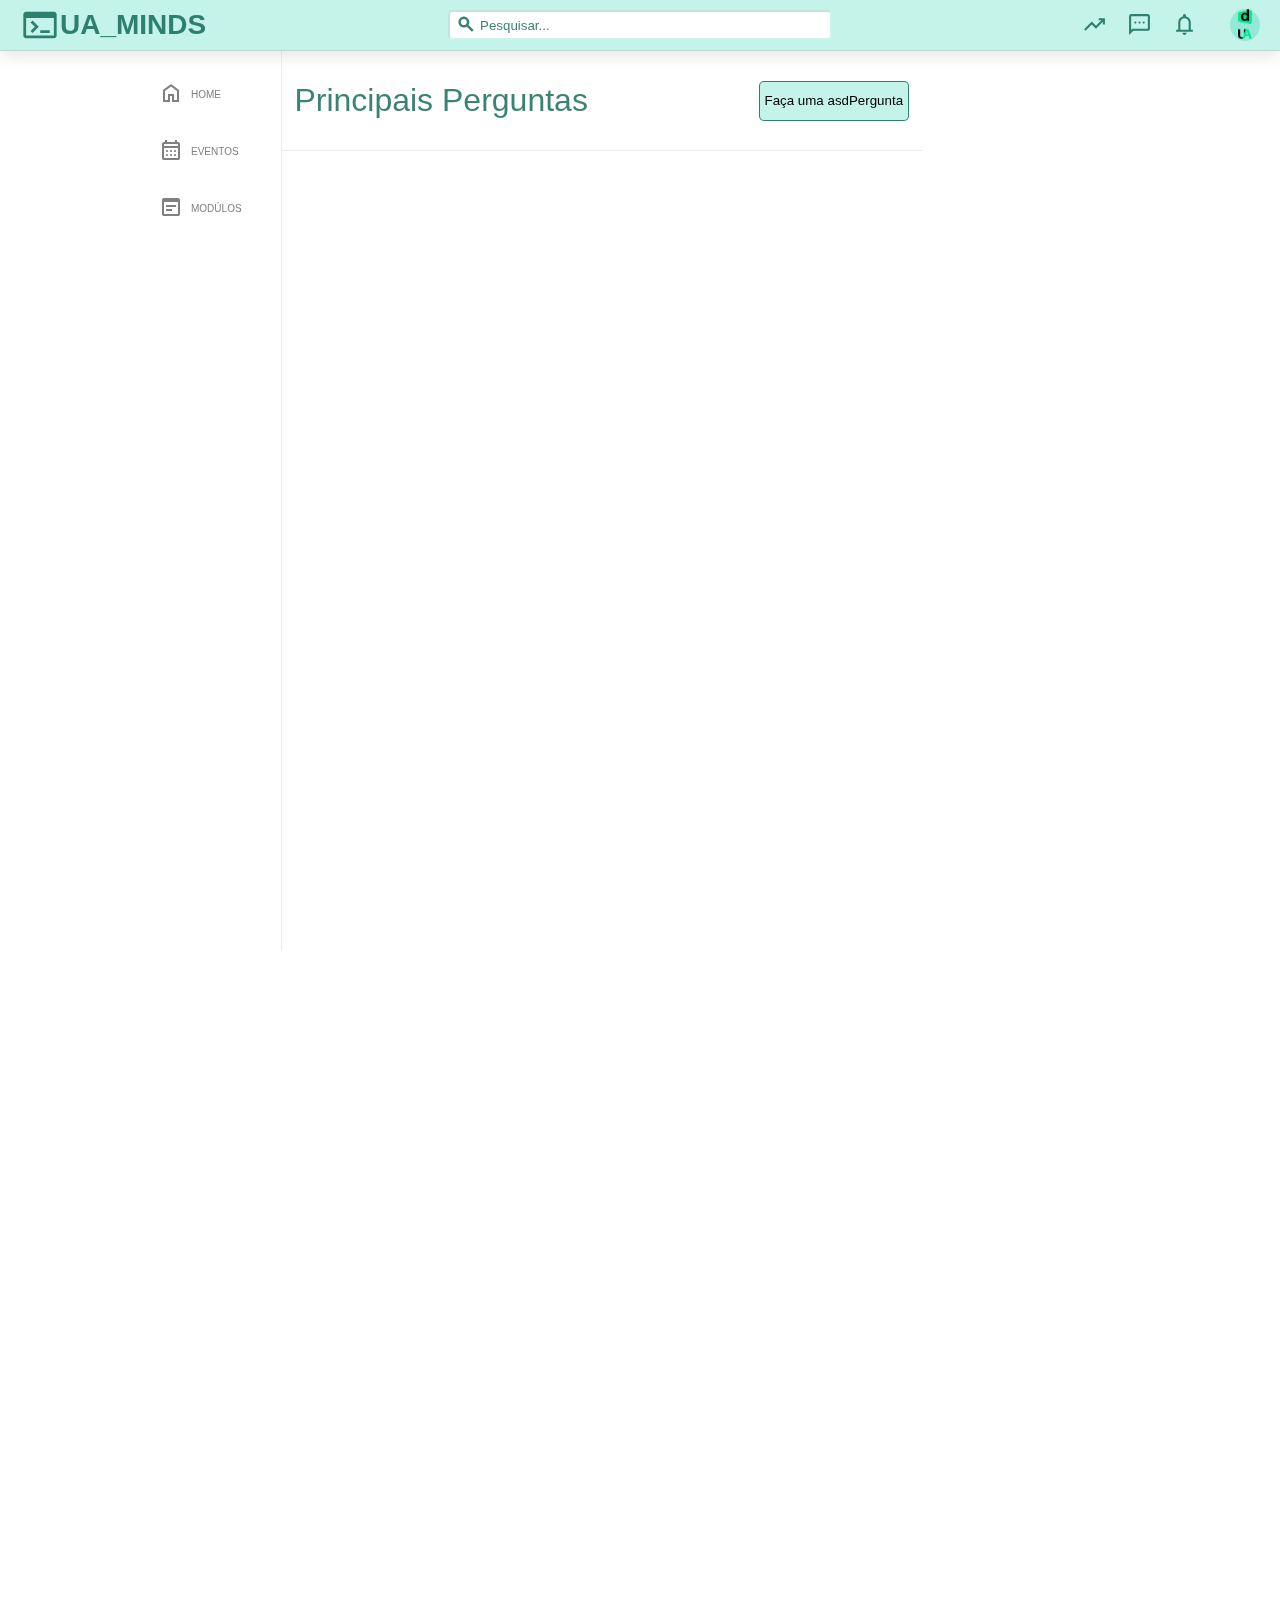
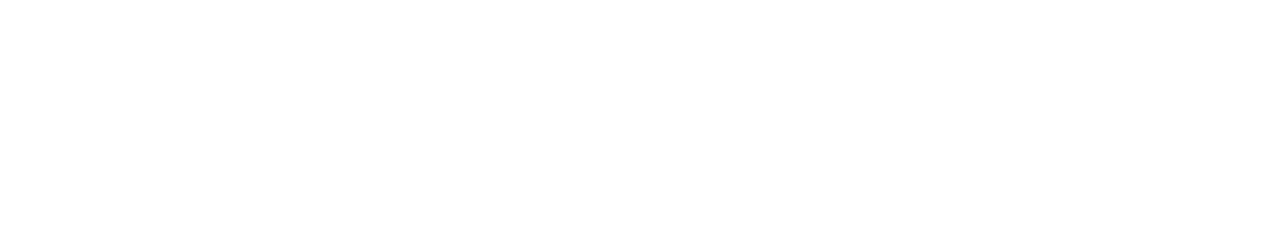
==== newPost.html @ 62a26347 "base pagina de `faça uma  pergunta`" ====
<!DOCTYPE html>
<html lang="en">
<head>
    <meta charset="UTF-8">
    <meta http-equiv="X-UA-Compatible" content="IE=edge">
    <meta name="viewport" content="width=device-width, initial-scale=1.0">
    <link rel="stylesheet" href="header.css">
    <link rel="stylesheet" href="style.css">
    <link rel="stylesheet" href="reset.css">
    <link rel="stylesheet" href="https://fonts.googleapis.com/css2?family=Material+Symbols+Outlined:opsz,wght,FILL,GRAD@48,200,0,0" /> <!--logo-->
    <link rel="stylesheet" href="https://fonts.googleapis.com/css2?family=Material+Symbols+Outlined:opsz,wght,FILL,GRAD@24,200,0,0" /> <!--popular-->
    <link rel="stylesheet" href="https://fonts.googleapis.com/css2?family=Material+Symbols+Outlined:opsz,wght,FILL,GRAD@24,200,0,0" /> <!--sms-->
    <link rel="stylesheet" href="https://fonts.googleapis.com/css2?family=Material+Symbols+Outlined:opsz,wght,FILL,GRAD@24,200,0,0" /> <!--notificação-->
    <link rel="stylesheet" href="https://fonts.googleapis.com/css2?family=Material+Symbols+Outlined:opsz,wght,FILL,GRAD@48,400,0,0" /> <!--menu-->
    <link rel="stylesheet" href="https://fonts.googleapis.com/css2?family=Material+Symbols+Outlined:opsz,wght,FILL,GRAD@48,400,0,0" /> <!--search icon-->

    <link rel="stylesheet" href="https://fonts.googleapis.com/css2?family=Material+Symbols+Outlined:opsz,wght,FILL,GRAD@48,400,0,0" /> <!--Home-->
    <link rel="stylesheet" href="https://fonts.googleapis.com/css2?family=Material+Symbols+Outlined:opsz,wght,FILL,GRAD@48,400,0,0" /> <!--Evento-->
    <link rel="stylesheet" href="https://fonts.googleapis.com/css2?family=Material+Symbols+Outlined:opsz,wght,FILL,GRAD@48,400,0,0" /> <!--Modúlos-->
    <title>UA MINDS</title>
</head>
<body>
    <header class="header">

        <div class="header__logo">
            <a href="#" class="logo__link" title="UA MINDS">
                <span class="material-symbols-outlined">
                    terminal
                </span>
                <p class="logo__nome">UA_MINDS</p>
            </a>
        </div>

        <div class="header__search">
            <form action="#" class="search__form" id="search">
                <label for="search" class="search__img">
                    <span class="material-symbols-outlined">search</span>
                </label>
                <input type="search" placeholder="Pesquisar..." class="search__input" title="Pesquisar">
            </form>
        </div>

        <div class="header__nav">
            <nav class="nav">
                <ul class="nav__ul">
                    <li class="nav__li">
                        <a href="#" title="popular"><span class="material-symbols-outlined">
                            trending_up
                            </span></a>
                    </li>
                    <li class="nav__li">
                        <a href="#" title="Bate-Papo"><span class="material-symbols-outlined">
                            sms
                            </span></a>
                    </li>
                    <li class="nav__li">
                        <a href="#" title="Notificações"><span class="material-symbols-outlined">
                            notifications
                            </span></a>
                    </li>
                    <li class="nav__li--avatar">
                        <a href="#" title="Avatar do usuário">
                            <img src="./img/logo--provisorio.png" alt="Avatar do usuário">
                        </a>
                    </li>
                    <li class="nav__li--menu" title="Menu">
                        <a href="#"><span class="material-symbols-outlined">
                                menu
                                </span></a>
                    </li>
                </ul>
            </nav>
        </div>

    </header>


    <main id="main">
        <nav class="main__nav">
            <ul class="main-nav__ul">
                <li class="main-nav__li" title="HOME"><a href="./index.html"><span class="material-symbols-outlined">
                    home
                    </span>
                    <p>HOME</p>
                </a></li>
                <li class="main-nav__li" title="EVENTOS"><a href="#"><span class="material-symbols-outlined">
                    calendar_month
                    </span><p>EVENTOS</p></a></li>
                <li class="main-nav__li" title="MODÚLOS"><a href="#"><span class="material-symbols-outlined">
                    wysiwyg
                    </span><p>MODÚLOS</p></a></li>
            </ul>
        </nav>

        <section class="main__section">
            <div class="main_header">
                <h1>Principais Perguntas</h1>
                <button type="submit" title="Faça uma Pergunta"><a href="./newPost.html">Faça uma asdPergunta</a></button>
            </div>

        </section>

        <section>

        </section>
    </main>
</body>
</html>
---- header.css ----
.header {
    background-color: #12d0a741;
    width: 100%;
    position: fixed;
    display: flex;
    justify-content:space-between;
    align-items: center;
    box-shadow: 0px 5px 15px #e7e7e7;
    border-bottom: 1px solid #cac8c8c0;
}
/* logo */
.logo__link {
    display: flex;
    margin: 0.5rem 2rem;
    color: #035f4bc7;
}

.logo__link > span{
    font-size: 4rem;
}

.logo__nome {
    font-weight: bolder;
    font-size: 2.8rem;
    margin-top: 0.4rem;
    color: #035f4bc7;
}


/* barra de busca */
.header__search {
    position: absolute;
    left: 50%;
    transform: translate(-50%);
}

.search__img {
    color: #035f4bc7;
    position: absolute;
    padding-top: 0.4rem;
    padding-left: 0.8rem;
}

.search__img > span {
    font-size: 2rem;
    font-weight: bolder;
}

.search__input {
    outline: none;
    width: 30vw;
    min-width: 20rem;
    height: 3rem;
    border-radius: 5px;
    border-color: #12d0a73b;
    padding-left: 3rem;
}

.search__input::placeholder{
    color: #035f4bc7;
}


/* menu nav */
.nav__ul{
    display: flex;
    gap: 2rem;
    align-items: center;
}

.nav__li > a > span {
    color: #035f4bc7;
    font-size: 2.5rem;
}

.nav__li--avatar {
    margin-left: 1vw;
    margin-right: 2rem;
    background-color: #12d0a746;
    border-radius: 50% 
}
.nav__li--avatar > a > img{
    width: 3rem;
}
.nav__li--menu {
    display: none;
    margin-top: 0.4rem;
    margin-left: 1vw;
    margin-right: 2rem;
}

.nav__li--menu > a > span {
    font-size: 2.5rem;
    font-weight: bolder;
    color: #035f4bc7;
}

/* ------ */
@media screen and (max-width: 700px) {
    .nav__li, .nav__li--avatar, .logo__nome{
        display: none;
    }
    
    .nav__li--menu {
        display: list-item;
    }
}
---- style.css ----
#main {
    position: absolute;
    display: flex;
    /* margin: auto; */
    top: 5.1rem;
    left: 10vw;
    width: 60vw;
    height: 200vh;
}
/* ------ */
.main__nav {
    /* position: absolute; */
    position:fixed;
    width: 12vw;
    height: 100vh;
    display: flex;
    justify-content: center;
    border-right: 1px solid rgba(128, 128, 128, 0.150);
}

.main-nav__li {
    
    /* display: flex; */
    /* flex-direction: column; */
    margin-top: 3rem;
} 

.main-nav__li > a > p{
    margin: 0.8rem;
}

.main-nav__li > a {
    display: flex;
    color: rgba(128, 128, 128, 1);
    
}
/* ------ */
.main_header {
    position: absolute;
    display: flex;
    left: 12vw;
    width: 50vw;
    height: 10rem;

    /* background-color: red; */
    border-bottom: 1px solid rgba(128, 128, 128, 0.150);
    justify-content:space-between;
    align-items: center;
}

.main_header > h1 {
    color: #035f4bc7;
    font-size: 3.2rem;
    font-weight: 400;
    margin-left: 1vw;
}
.main_header > button {
    width: 15rem;
    height: 4rem;
    background-color: #12d0a741;
    border: 1px solid #035f4bc7;
    border-radius: 5px;
    margin-right: 1vw;
    
}

.main_header > button > a {
    color: #000;
}
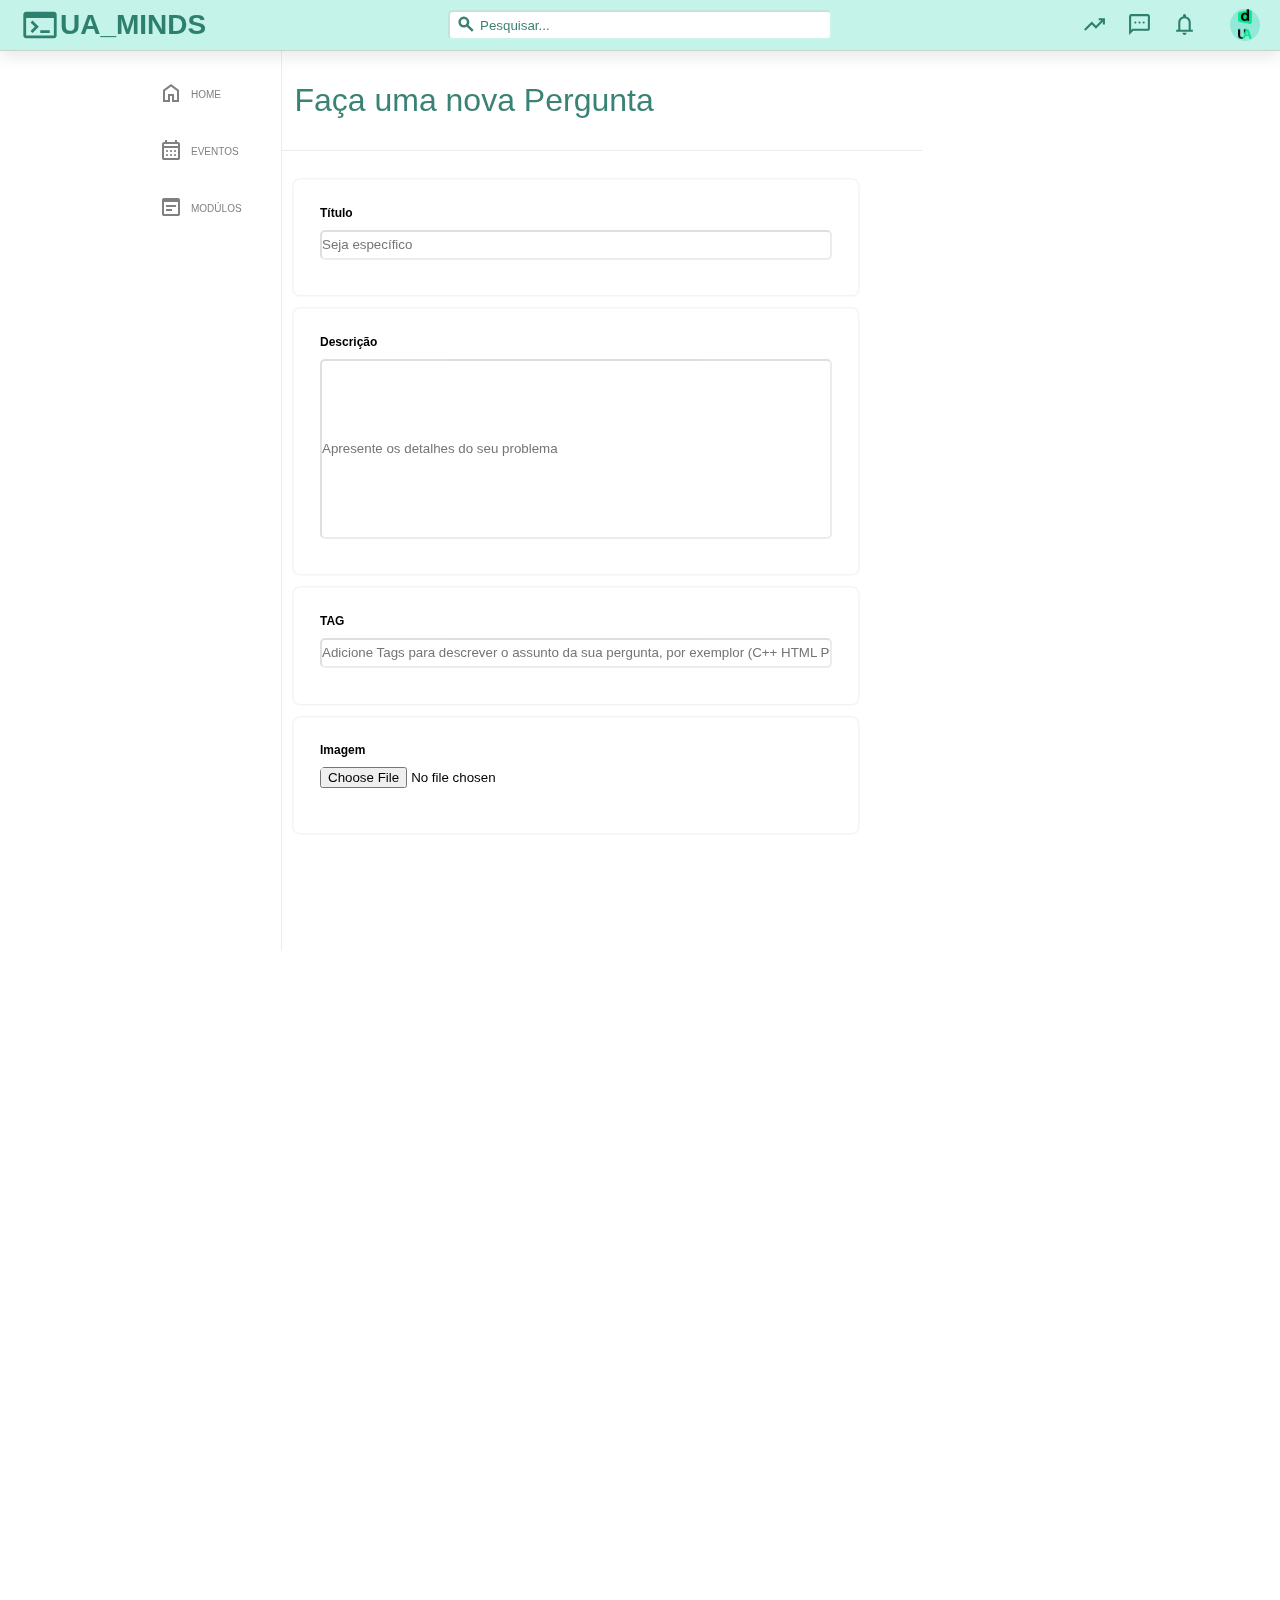
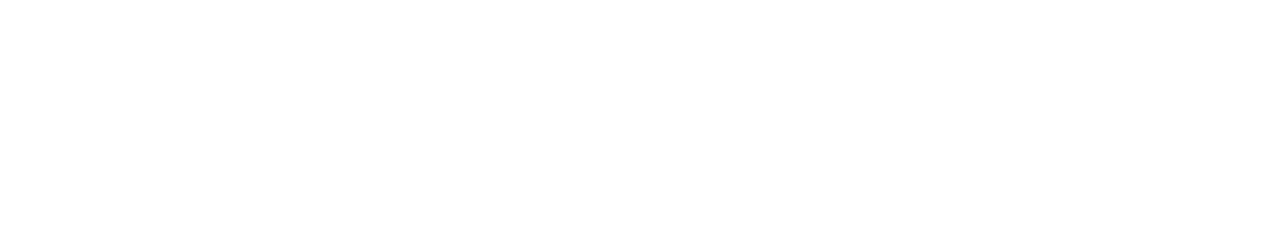
==== commit 7ec792ff: "paginha de New Post  pre-pronta" ====
--- a/newPost.html
+++ b/newPost.html
@@ -1,24 +1,46 @@
 <!DOCTYPE html>
 <html lang="en">
+
 <head>
     <meta charset="UTF-8">
     <meta http-equiv="X-UA-Compatible" content="IE=edge">
     <meta name="viewport" content="width=device-width, initial-scale=1.0">
-    <link rel="stylesheet" href="header.css">
-    <link rel="stylesheet" href="style.css">
-    <link rel="stylesheet" href="reset.css">
-    <link rel="stylesheet" href="https://fonts.googleapis.com/css2?family=Material+Symbols+Outlined:opsz,wght,FILL,GRAD@48,200,0,0" /> <!--logo-->
-    <link rel="stylesheet" href="https://fonts.googleapis.com/css2?family=Material+Symbols+Outlined:opsz,wght,FILL,GRAD@24,200,0,0" /> <!--popular-->
-    <link rel="stylesheet" href="https://fonts.googleapis.com/css2?family=Material+Symbols+Outlined:opsz,wght,FILL,GRAD@24,200,0,0" /> <!--sms-->
-    <link rel="stylesheet" href="https://fonts.googleapis.com/css2?family=Material+Symbols+Outlined:opsz,wght,FILL,GRAD@24,200,0,0" /> <!--notificação-->
-    <link rel="stylesheet" href="https://fonts.googleapis.com/css2?family=Material+Symbols+Outlined:opsz,wght,FILL,GRAD@48,400,0,0" /> <!--menu-->
-    <link rel="stylesheet" href="https://fonts.googleapis.com/css2?family=Material+Symbols+Outlined:opsz,wght,FILL,GRAD@48,400,0,0" /> <!--search icon-->
+    <link rel="stylesheet" href="./reset.css">
+    <link rel="stylesheet" href="./header.css">
+    <link rel="stylesheet" href="./style.css">
+    <link rel="stylesheet" href="./newPost.css">
 
-    <link rel="stylesheet" href="https://fonts.googleapis.com/css2?family=Material+Symbols+Outlined:opsz,wght,FILL,GRAD@48,400,0,0" /> <!--Home-->
-    <link rel="stylesheet" href="https://fonts.googleapis.com/css2?family=Material+Symbols+Outlined:opsz,wght,FILL,GRAD@48,400,0,0" /> <!--Evento-->
-    <link rel="stylesheet" href="https://fonts.googleapis.com/css2?family=Material+Symbols+Outlined:opsz,wght,FILL,GRAD@48,400,0,0" /> <!--Modúlos-->
+    <link rel="stylesheet"
+        href="https://fonts.googleapis.com/css2?family=Material+Symbols+Outlined:opsz,wght,FILL,GRAD@48,200,0,0" />
+    <!--logo-->
+    <link rel="stylesheet"
+        href="https://fonts.googleapis.com/css2?family=Material+Symbols+Outlined:opsz,wght,FILL,GRAD@24,200,0,0" />
+    <!--popular-->
+    <link rel="stylesheet"
+        href="https://fonts.googleapis.com/css2?family=Material+Symbols+Outlined:opsz,wght,FILL,GRAD@24,200,0,0" />
+    <!--sms-->
+    <link rel="stylesheet"
+        href="https://fonts.googleapis.com/css2?family=Material+Symbols+Outlined:opsz,wght,FILL,GRAD@24,200,0,0" />
+    <!--notificação-->
+    <link rel="stylesheet"
+        href="https://fonts.googleapis.com/css2?family=Material+Symbols+Outlined:opsz,wght,FILL,GRAD@48,400,0,0" />
+    <!--menu-->
+    <link rel="stylesheet"
+        href="https://fonts.googleapis.com/css2?family=Material+Symbols+Outlined:opsz,wght,FILL,GRAD@48,400,0,0" />
+    <!--search icon-->
+
+    <link rel="stylesheet"
+        href="https://fonts.googleapis.com/css2?family=Material+Symbols+Outlined:opsz,wght,FILL,GRAD@48,400,0,0" />
+    <!--Home-->
+    <link rel="stylesheet"
+        href="https://fonts.googleapis.com/css2?family=Material+Symbols+Outlined:opsz,wght,FILL,GRAD@48,400,0,0" />
+    <!--Evento-->
+    <link rel="stylesheet"
+        href="https://fonts.googleapis.com/css2?family=Material+Symbols+Outlined:opsz,wght,FILL,GRAD@48,400,0,0" />
+    <!--Modúlos-->
     <title>UA MINDS</title>
 </head>
+
 <body>
     <header class="header">
 
@@ -32,11 +54,11 @@
         </div>
 
         <div class="header__search">
-            <form action="#" class="search__form" id="search">
+            <form action="#" class="search__form">
                 <label for="search" class="search__img">
                     <span class="material-symbols-outlined">search</span>
                 </label>
-                <input type="search" placeholder="Pesquisar..." class="search__input" title="Pesquisar">
+                <input type="search" id="search" placeholder="Pesquisar..." class="search__input" title="Pesquisar">
             </form>
         </div>
 
@@ -45,17 +67,17 @@
                 <ul class="nav__ul">
                     <li class="nav__li">
                         <a href="#" title="popular"><span class="material-symbols-outlined">
-                            trending_up
+                                trending_up
                             </span></a>
                     </li>
                     <li class="nav__li">
                         <a href="#" title="Bate-Papo"><span class="material-symbols-outlined">
-                            sms
+                                sms
                             </span></a>
                     </li>
                     <li class="nav__li">
                         <a href="#" title="Notificações"><span class="material-symbols-outlined">
-                            notifications
+                                notifications
                             </span></a>
                     </li>
                     <li class="nav__li--avatar">
@@ -66,7 +88,7 @@
                     <li class="nav__li--menu" title="Menu">
                         <a href="#"><span class="material-symbols-outlined">
                                 menu
-                                </span></a>
+                            </span></a>
                     </li>
                 </ul>
             </nav>
@@ -79,25 +101,48 @@
         <nav class="main__nav">
             <ul class="main-nav__ul">
                 <li class="main-nav__li" title="HOME"><a href="./index.html"><span class="material-symbols-outlined">
-                    home
-                    </span>
-                    <p>HOME</p>
-                </a></li>
+                            home
+                        </span>
+                        <p>HOME</p>
+                    </a></li>
                 <li class="main-nav__li" title="EVENTOS"><a href="#"><span class="material-symbols-outlined">
-                    calendar_month
-                    </span><p>EVENTOS</p></a></li>
+                            calendar_month
+                        </span>
+                        <p>EVENTOS</p>
+                    </a></li>
                 <li class="main-nav__li" title="MODÚLOS"><a href="#"><span class="material-symbols-outlined">
-                    wysiwyg
-                    </span><p>MODÚLOS</p></a></li>
+                            wysiwyg
+                        </span>
+                        <p>MODÚLOS</p>
+                    </a></li>
             </ul>
         </nav>
 
         <section class="main__section">
             <div class="main_header">
-                <h1>Principais Perguntas</h1>
-                <button type="submit" title="Faça uma Pergunta"><a href="./newPost.html">Faça uma asdPergunta</a></button>
+                <h1>Faça uma nova Pergunta</h1>
             </div>
 
+            <div class="main__div-form">
+                <form action="#" class="main__form">
+                    <fieldset class="titulo">
+                        <label for="titulo" class="titulo-label">Título</label>
+                        <input type="text" id="titulo" class="titulo-input" title="Título" placeholder="Seja específico">
+                    </fieldset>
+                    <fieldset class="titulo">
+                        <label for="descricao" class="titulo-label">Descrição</label>
+                        <input type="text" id="descricao" class="titulo-input titulo-input--descricao" title="Descrição" placeholder="Apresente os detalhes do seu problema">
+                    </fieldset>
+                    <fieldset class="titulo">
+                        <label for="tag" class="titulo-label">TAG</label>
+                        <input type="text" id="tag" class="titulo-input" title="Tag" placeholder="Adicione Tags para descrever o assunto da sua pergunta, por exemplor (C++ HTML Python)">
+                    </fieldset>
+                    <fieldset class="titulo">
+                        <label for="img" class="titulo-label">Imagem</label>
+                        <input type="file" id="img" class="titulo-input titulo-input--img" title="Imagem" placeholder="Anexe uma imagem do seu facilitar a compreensão">
+                    </fieldset>
+                </form>
+            </div>
         </section>
 
         <section>
@@ -105,4 +150,5 @@
         </section>
     </main>
 </body>
+
 </html>--- a/newPost.css
+++ b/newPost.css
@@ -0,0 +1,58 @@
+.main__div-form {
+    position: absolute;
+    display: flex;
+    /* margin: auto; */
+    top: 10rem;
+    left: 5vw;
+    width: 60vw;
+    height: 78vh;
+    justify-content: start;
+}
+
+.main__form {
+    display: flex;
+    flex-direction: column;
+    margin: auto;
+    margin-top: 3vh;
+}
+
+.titulo {
+    display:flex;
+    height: auto;
+    flex-direction: column;
+    margin-bottom: 1rem;
+    padding: 2vw;   
+    border-color: rgba(128, 128, 128, 0.050);
+    border-radius: 8px;
+}
+
+.titulo-label {
+    font-size: 1.2rem;
+    font-weight: bolder;
+    margin-bottom: 1rem;
+}
+.titulo-input {
+    width: 40vw;
+    height: 3rem;
+    border-color: rgba(128, 128, 128, 0.150);
+    border-radius: 5px;
+    margin-bottom: 1rem;
+}
+.titulo-input--descricao {
+    width: 40vw;
+    height: 20vh;
+}
+
+
+::placeholder {
+    position: absolute;
+}
+
+@media screen and (max-width: 700px) {
+    .titulo-input {
+        width: 60vw;
+    }
+    .main__div-form {
+        left: 15vw;
+    }
+}